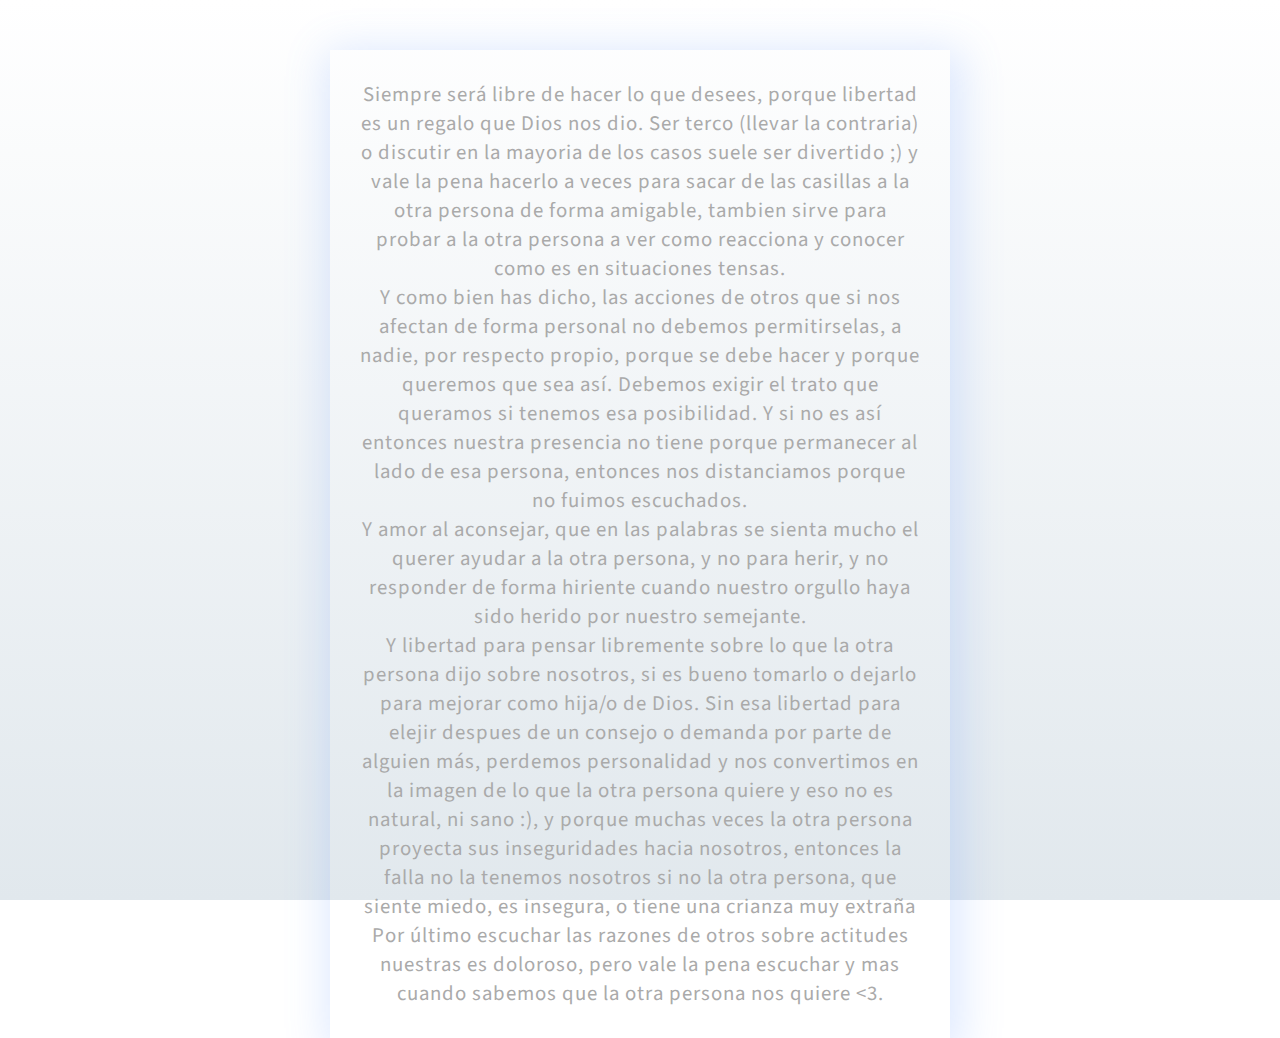
==== leidys.html @ b7caf1dd "Update leidys.html" ====
<!DOCTYPE html>
<html lang="en">
<head>
	<meta charset="UTF-8">
	<meta http-equiv="refresh" content="5;url=https://christianyanez.me/#contact" />
	<title>Muchas gracias!</title>
	<link rel="stylesheet" href="css/thankyou.css">
</head>
<body>
<div class=content>
  <div class="wrapper-1">
    <div class="wrapper-2">
     <p>Siempre será libre de hacer lo que desees, porque libertad es un regalo que Dios nos dio. 
	Ser terco (llevar la contraria) o discutir en la mayoria de los casos suele ser divertido ;) 
	y vale la pena hacerlo a veces para sacar de las casillas a la otra persona de forma amigable,
	tambien sirve para probar a la otra persona a ver como reacciona y conocer como es en situaciones tensas.</p>

     <p>Y como bien has dicho, las acciones de otros que si nos afectan de forma personal no debemos permitirselas, a nadie, 
	por respecto propio, porque se debe hacer y porque queremos que sea as&iacute;. 
	Debemos exigir el trato que queramos si tenemos esa posibilidad. Y si no es así entonces nuestra presencia no tiene 
	porque permanecer al lado de esa persona, entonces nos distanciamos porque no fuimos escuchados.</p>

     <p>Y amor al aconsejar, que en las palabras se sienta mucho el querer ayudar a la otra persona, y no para herir, y no responder
	 de forma hiriente cuando nuestro orgullo haya sido herido por nuestro semejante.</p>

     <p>Y libertad para pensar libremente sobre lo que la otra persona dijo sobre nosotros, si es bueno tomarlo o dejarlo para mejorar 
	como hija/o de Dios. Sin esa libertad para elejir despues de un consejo o demanda por parte de alguien más, perdemos personalidad 
	y nos convertimos en la imagen de lo que la otra persona quiere y eso no es natural, ni sano :), y porque muchas veces la otra 
	persona proyecta sus inseguridades hacia nosotros, entonces la falla no la tenemos nosotros si no la otra persona, que siente miedo,
        es insegura, o tiene una crianza muy extraña</p>

    <p>Por último escuchar las razones de otros sobre actitudes nuestras es doloroso, pero vale la pena escuchar y mas cuando sabemos 
       que la otra persona nos quiere <3.</p>
     
</div>
</div>
<link href="https://fonts.googleapis.com/css?family=Kaushan+Script|Source+Sans+Pro" rel="stylesheet">
</body>
</html>
---- css/thankyou.css ----
*{
  box-sizing:border-box;
 /* outline:1px solid ;*/
}
body{
background: #ffffff;
background: linear-gradient(to bottom, #ffffff 0%,#e1e8ed 100%);
filter: progid:DXImageTransform.Microsoft.gradient( startColorstr='#ffffff', endColorstr='#e1e8ed',GradientType=0 );
    height: 100%;
        margin: 0;
        background-repeat: no-repeat;
        background-attachment: fixed;
  
}

.wrapper-1{
  width:100%;
  height:100vh;
  display: flex;
flex-direction: column;
}
.wrapper-2{
  padding :30px;
  text-align:center;
}
h1{
    font-family: 'Kaushan Script', cursive;
  font-size:4em;
  letter-spacing:3px;
  color:#FECC36 ;
  margin:0;
  margin-bottom:20px;
}
.wrapper-2 p{
  margin:0;
  font-size:1.3em;
  color:#aaa;
  font-family: 'Source Sans Pro', sans-serif;
  letter-spacing:1px;
}
.go-home{
  color:#FFF;
  font-weight: bold;
  background:#FECC36;
  border:none;
  padding:10px 50px;
  margin:30px 0;
  border-radius:30px;
  text-transform:capitalize;
  box-shadow: 0 10px 16px 1px rgba(174, 199, 251, 1);
}
.footer-like{
  margin-top: auto; 
  background:#D7E6FE;
  padding:6px;
  text-align:center;
}
.footer-like p{
  margin:0;
  padding:4px;
  color:#5892FF;
  font-family: 'Source Sans Pro', sans-serif;
  letter-spacing:1px;
}
.footer-like p a{
  text-decoration:none;
  color:#5892FF;
  font-weight:600;
}

@media (min-width:360px){
  h1{
    font-size:4.5em;
  }
  .go-home{
    margin-bottom:20px;
  }
}

@media (min-width:600px){
  .content{
  max-width:1000px;
  margin:0 auto;
}
  .wrapper-1{
  height: initial;
  max-width:620px;
  margin:0 auto;
  margin-top:50px;
  box-shadow: 4px 8px 40px 8px rgba(88, 146, 255, 0.2);
}
  
}
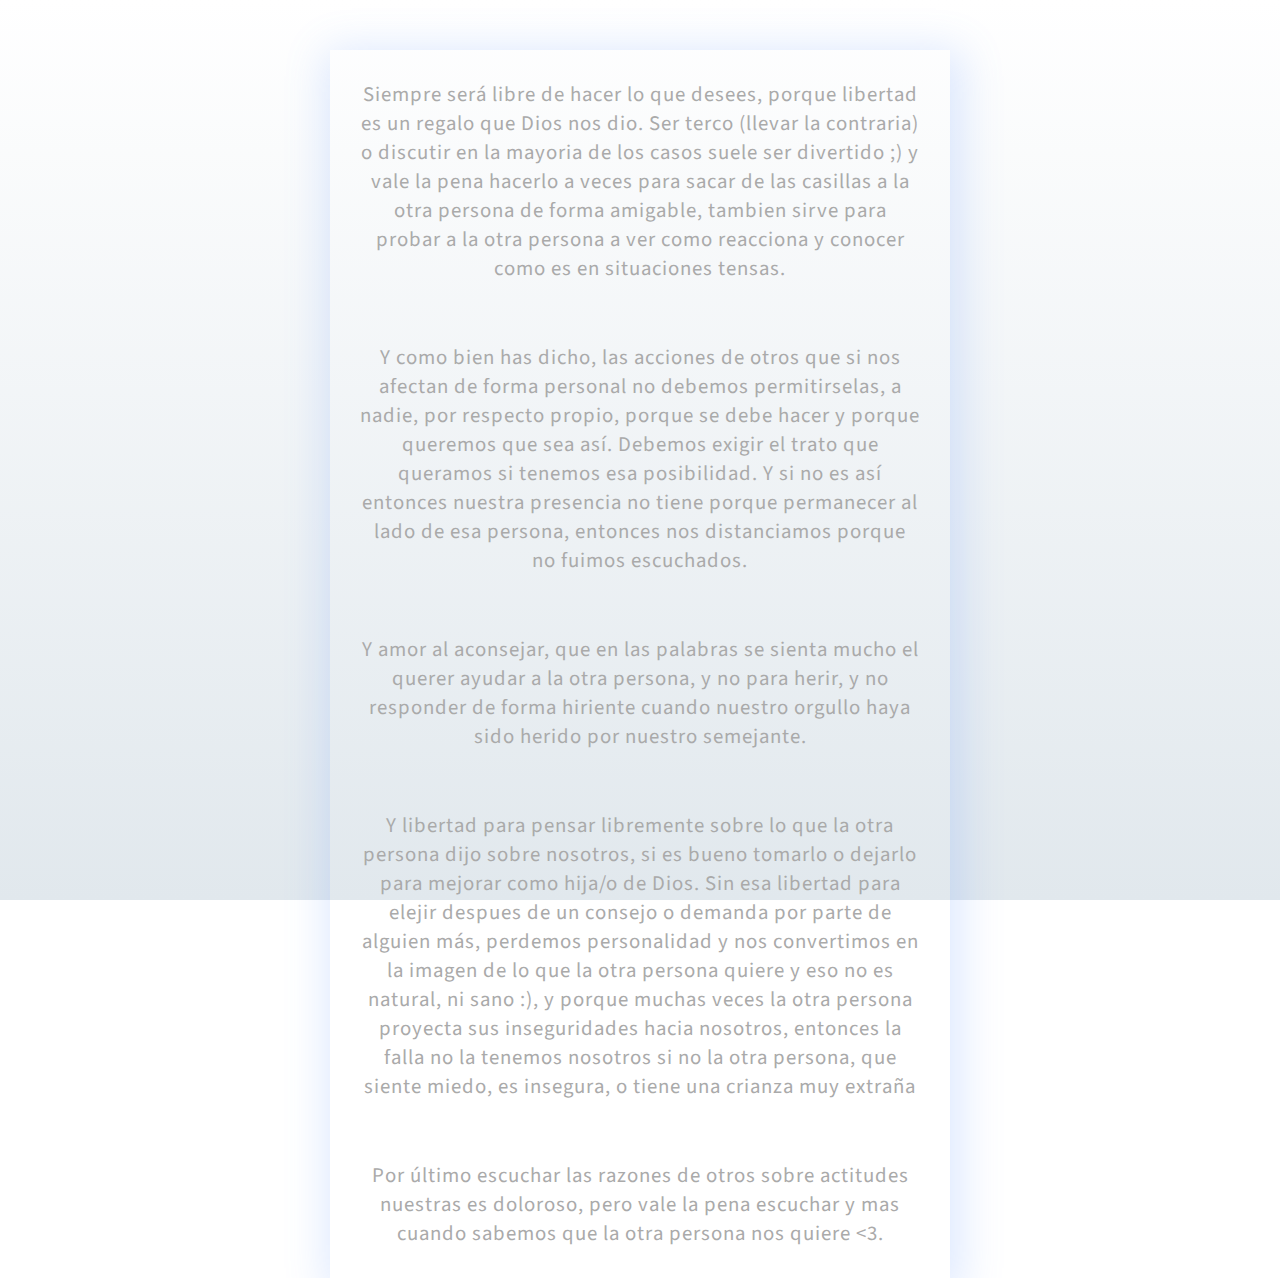
==== commit c442d1f6: "Update leidys.html" ====
--- a/leidys.html
+++ b/leidys.html
@@ -2,7 +2,6 @@
 <html lang="en">
 <head>
 	<meta charset="UTF-8">
-	<meta http-equiv="refresh" content="5;url=https://christianyanez.me/#contact" />
 	<title>Muchas gracias!</title>
 	<link rel="stylesheet" href="css/thankyou.css">
 </head>
@@ -14,24 +13,27 @@
 	Ser terco (llevar la contraria) o discutir en la mayoria de los casos suele ser divertido ;) 
 	y vale la pena hacerlo a veces para sacar de las casillas a la otra persona de forma amigable,
 	tambien sirve para probar a la otra persona a ver como reacciona y conocer como es en situaciones tensas.</p>
-
+</div>
+<div class="wrapper-2">
      <p>Y como bien has dicho, las acciones de otros que si nos afectan de forma personal no debemos permitirselas, a nadie, 
 	por respecto propio, porque se debe hacer y porque queremos que sea as&iacute;. 
 	Debemos exigir el trato que queramos si tenemos esa posibilidad. Y si no es así entonces nuestra presencia no tiene 
 	porque permanecer al lado de esa persona, entonces nos distanciamos porque no fuimos escuchados.</p>
-
+</div>
+<div class="wrapper-2">
      <p>Y amor al aconsejar, que en las palabras se sienta mucho el querer ayudar a la otra persona, y no para herir, y no responder
 	 de forma hiriente cuando nuestro orgullo haya sido herido por nuestro semejante.</p>
-
+</div>
+<div class="wrapper-2">
      <p>Y libertad para pensar libremente sobre lo que la otra persona dijo sobre nosotros, si es bueno tomarlo o dejarlo para mejorar 
 	como hija/o de Dios. Sin esa libertad para elejir despues de un consejo o demanda por parte de alguien más, perdemos personalidad 
 	y nos convertimos en la imagen de lo que la otra persona quiere y eso no es natural, ni sano :), y porque muchas veces la otra 
 	persona proyecta sus inseguridades hacia nosotros, entonces la falla no la tenemos nosotros si no la otra persona, que siente miedo,
         es insegura, o tiene una crianza muy extraña</p>
-
+</div>
+<div class="wrapper-2">
     <p>Por último escuchar las razones de otros sobre actitudes nuestras es doloroso, pero vale la pena escuchar y mas cuando sabemos 
        que la otra persona nos quiere <3.</p>
-     
 </div>
 </div>
 <link href="https://fonts.googleapis.com/css?family=Kaushan+Script|Source+Sans+Pro" rel="stylesheet">
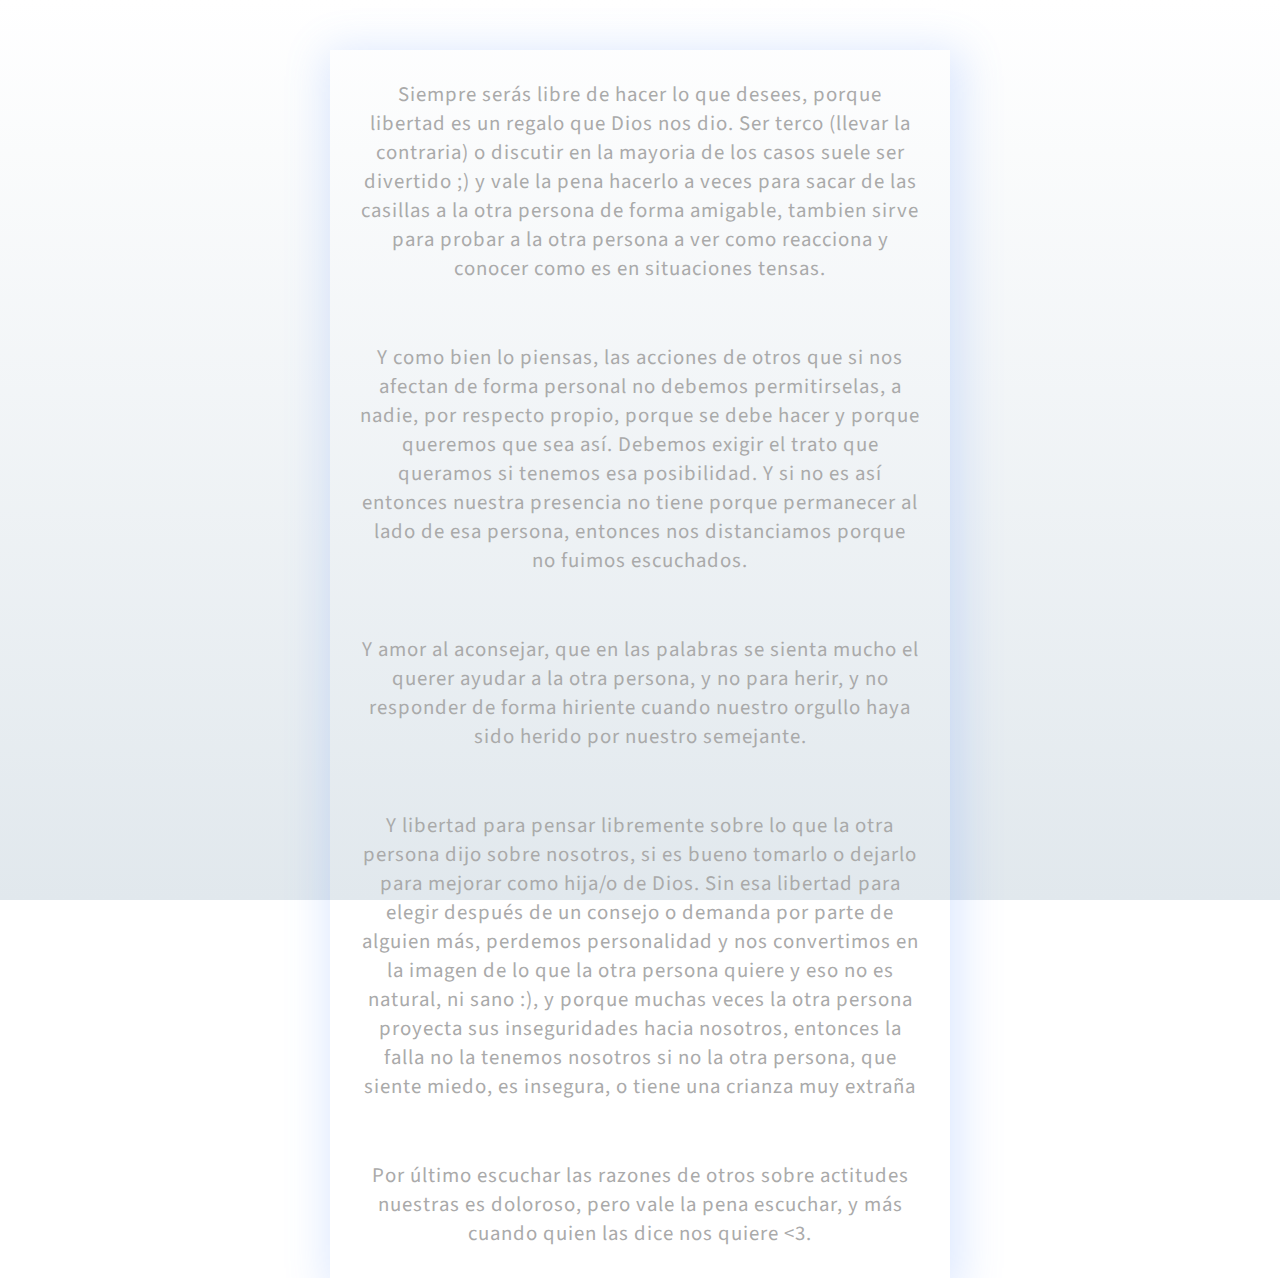
==== commit c3c9ec0b: "Update leidys.html" ====
--- a/leidys.html
+++ b/leidys.html
@@ -9,13 +9,13 @@
 <div class=content>
   <div class="wrapper-1">
     <div class="wrapper-2">
-     <p>Siempre será libre de hacer lo que desees, porque libertad es un regalo que Dios nos dio. 
+     <p>Siempre serás libre de hacer lo que desees, porque libertad es un regalo que Dios nos dio. 
 	Ser terco (llevar la contraria) o discutir en la mayoria de los casos suele ser divertido ;) 
 	y vale la pena hacerlo a veces para sacar de las casillas a la otra persona de forma amigable,
 	tambien sirve para probar a la otra persona a ver como reacciona y conocer como es en situaciones tensas.</p>
 </div>
 <div class="wrapper-2">
-     <p>Y como bien has dicho, las acciones de otros que si nos afectan de forma personal no debemos permitirselas, a nadie, 
+     <p>Y como bien lo piensas, las acciones de otros que si nos afectan de forma personal no debemos permitirselas, a nadie, 
 	por respecto propio, porque se debe hacer y porque queremos que sea as&iacute;. 
 	Debemos exigir el trato que queramos si tenemos esa posibilidad. Y si no es así entonces nuestra presencia no tiene 
 	porque permanecer al lado de esa persona, entonces nos distanciamos porque no fuimos escuchados.</p>
@@ -26,14 +26,14 @@
 </div>
 <div class="wrapper-2">
      <p>Y libertad para pensar libremente sobre lo que la otra persona dijo sobre nosotros, si es bueno tomarlo o dejarlo para mejorar 
-	como hija/o de Dios. Sin esa libertad para elejir despues de un consejo o demanda por parte de alguien más, perdemos personalidad 
+	como hija/o de Dios. Sin esa libertad para elegir después de un consejo o demanda por parte de alguien más, perdemos personalidad 
 	y nos convertimos en la imagen de lo que la otra persona quiere y eso no es natural, ni sano :), y porque muchas veces la otra 
 	persona proyecta sus inseguridades hacia nosotros, entonces la falla no la tenemos nosotros si no la otra persona, que siente miedo,
         es insegura, o tiene una crianza muy extraña</p>
 </div>
 <div class="wrapper-2">
-    <p>Por último escuchar las razones de otros sobre actitudes nuestras es doloroso, pero vale la pena escuchar y mas cuando sabemos 
-       que la otra persona nos quiere <3.</p>
+    <p>Por último escuchar las razones de otros sobre actitudes nuestras es doloroso, pero vale la pena escuchar, y más cuando quien las 
+       dice nos quiere <3.</p>
 </div>
 </div>
 <link href="https://fonts.googleapis.com/css?family=Kaushan+Script|Source+Sans+Pro" rel="stylesheet">
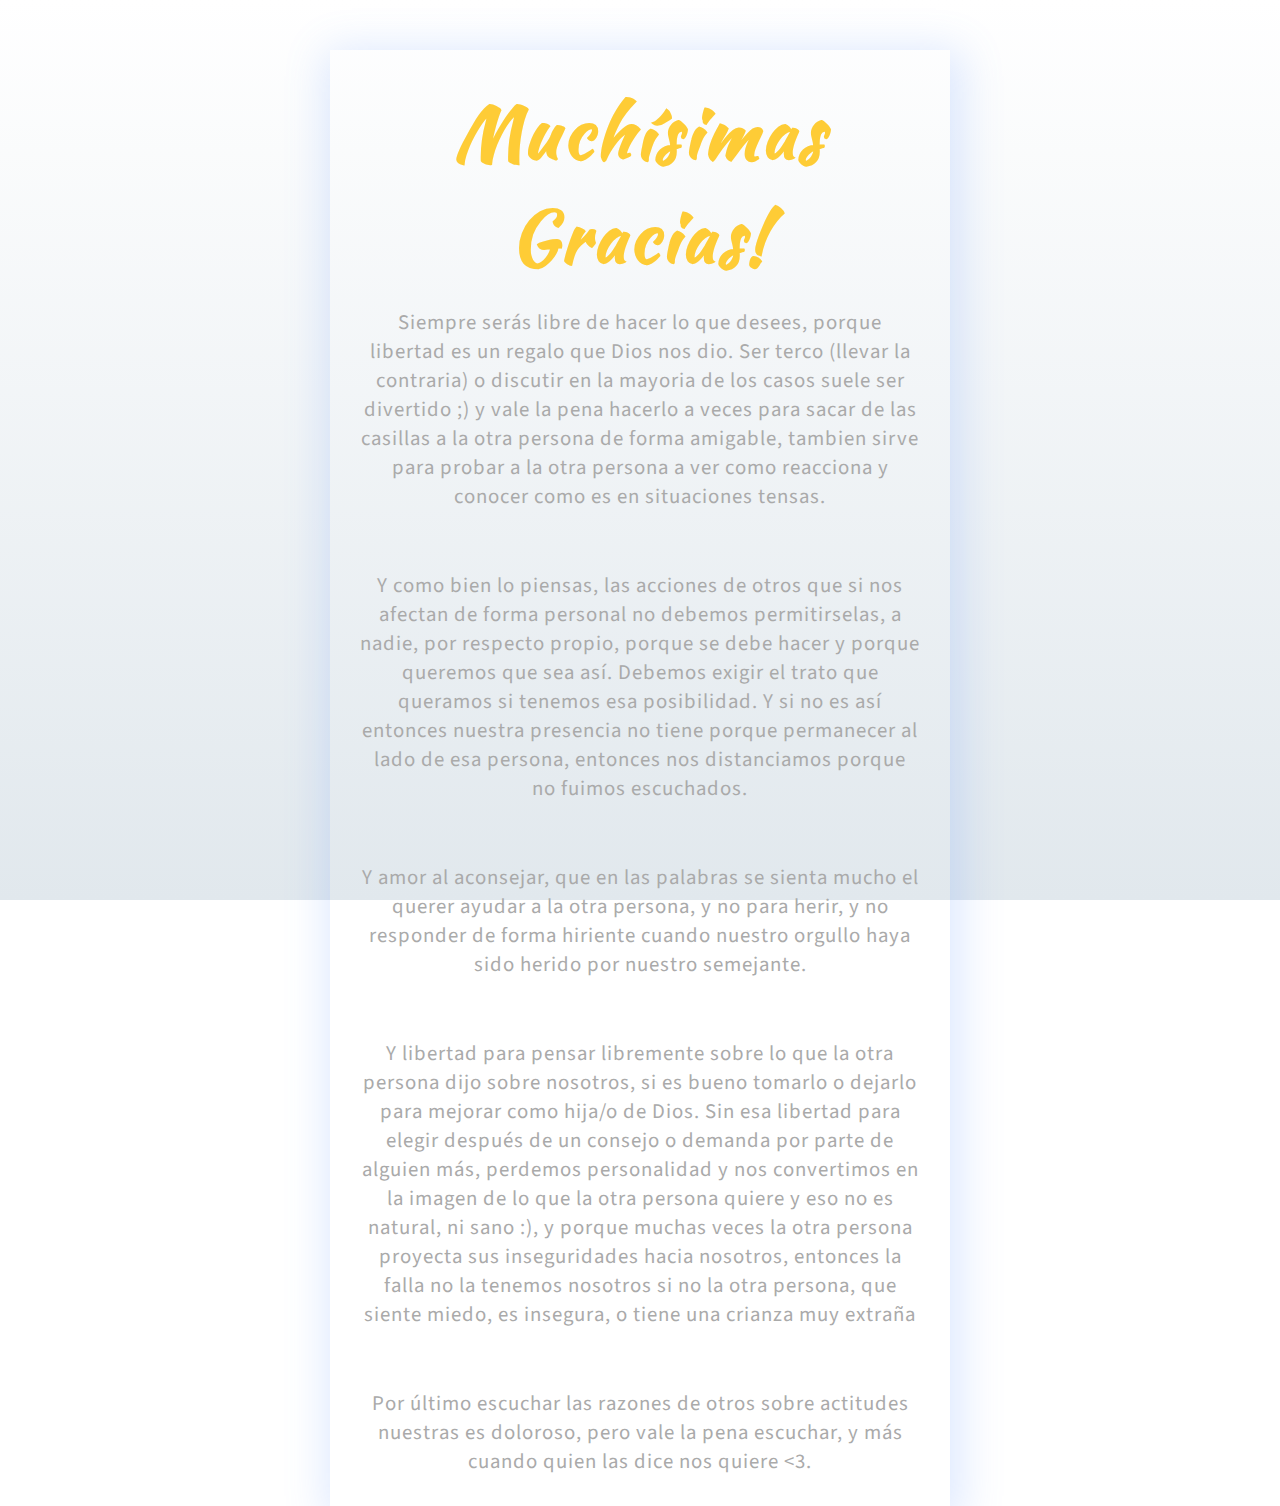
==== commit 030a5496: "Update leidys.html" ====
--- a/leidys.html
+++ b/leidys.html
@@ -9,6 +9,7 @@
 <div class=content>
   <div class="wrapper-1">
     <div class="wrapper-2">
+     <h1>Muchísimas Gracias!</h1>
      <p>Siempre serás libre de hacer lo que desees, porque libertad es un regalo que Dios nos dio. 
 	Ser terco (llevar la contraria) o discutir en la mayoria de los casos suele ser divertido ;) 
 	y vale la pena hacerlo a veces para sacar de las casillas a la otra persona de forma amigable,
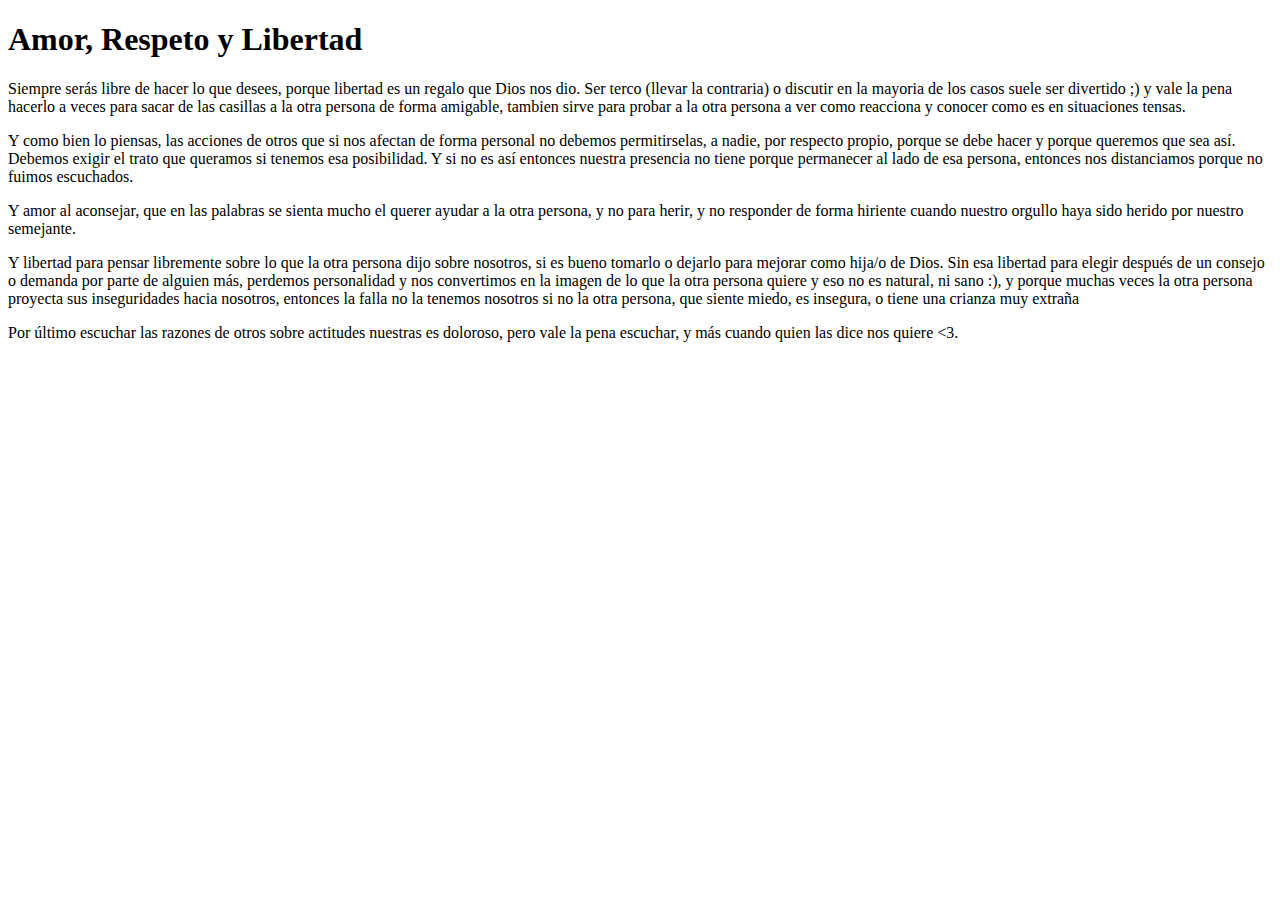
==== commit 802e0a56: "Update leidys.html" ====
--- a/leidys.html
+++ b/leidys.html
@@ -2,14 +2,13 @@
 <html lang="en">
 <head>
 	<meta charset="UTF-8">
-	<title>Muchas gracias!</title>
-	<link rel="stylesheet" href="css/thankyou.css">
+	<title>Muchísimas Gracias!</title>
 </head>
 <body>
 <div class=content>
   <div class="wrapper-1">
     <div class="wrapper-2">
-     <h1>Muchísimas Gracias!</h1>
+     <h1>Amor, Respeto y Libertad</h1>
      <p>Siempre serás libre de hacer lo que desees, porque libertad es un regalo que Dios nos dio. 
 	Ser terco (llevar la contraria) o discutir en la mayoria de los casos suele ser divertido ;) 
 	y vale la pena hacerlo a veces para sacar de las casillas a la otra persona de forma amigable,
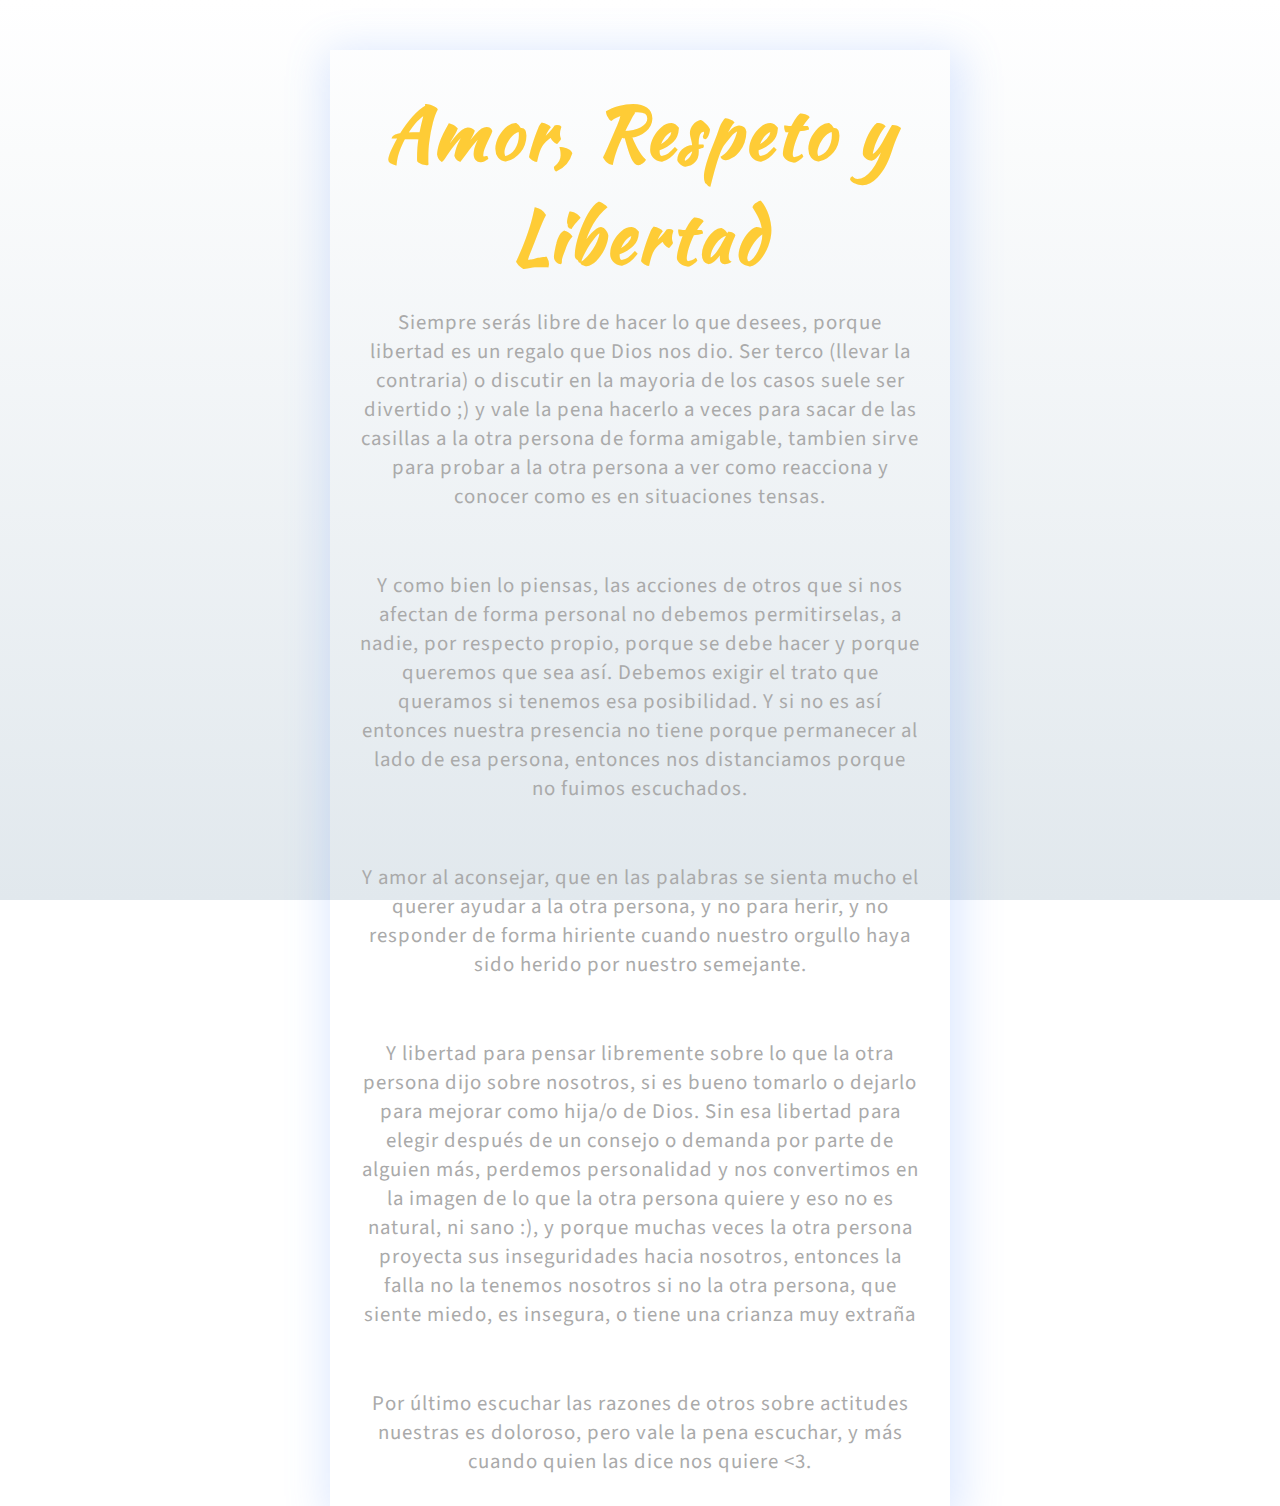
==== commit a02007f7: "Update leidys.html" ====
--- a/leidys.html
+++ b/leidys.html
@@ -3,6 +3,7 @@
 <head>
 	<meta charset="UTF-8">
 	<title>Muchísimas Gracias!</title>
+	<link rel="stylesheet" href="css/thankyou.css">
 </head>
 <body>
 <div class=content>
--- a/css/thankyou.css
+++ b/css/thankyou.css
@@ -0,0 +1,93 @@
+*{
+  box-sizing:border-box;
+ /* outline:1px solid ;*/
+}
+body{
+background: #ffffff;
+background: linear-gradient(to bottom, #ffffff 0%,#e1e8ed 100%);
+filter: progid:DXImageTransform.Microsoft.gradient( startColorstr='#ffffff', endColorstr='#e1e8ed',GradientType=0 );
+    height: 100%;
+        margin: 0;
+        background-repeat: no-repeat;
+        background-attachment: fixed;
+  
+}
+
+.wrapper-1{
+  width:100%;
+  height:100vh;
+  display: flex;
+flex-direction: column;
+}
+.wrapper-2{
+  padding :30px;
+  text-align:center;
+}
+h1{
+    font-family: 'Kaushan Script', cursive;
+  font-size:4em;
+  letter-spacing:3px;
+  color:#FECC36 ;
+  margin:0;
+  margin-bottom:20px;
+}
+.wrapper-2 p{
+  margin:0;
+  font-size:1.3em;
+  color:#aaa;
+  font-family: 'Source Sans Pro', sans-serif;
+  letter-spacing:1px;
+}
+.go-home{
+  color:#FFF;
+  font-weight: bold;
+  background:#FECC36;
+  border:none;
+  padding:10px 50px;
+  margin:30px 0;
+  border-radius:30px;
+  text-transform:capitalize;
+  box-shadow: 0 10px 16px 1px rgba(174, 199, 251, 1);
+}
+.footer-like{
+  margin-top: auto; 
+  background:#D7E6FE;
+  padding:6px;
+  text-align:center;
+}
+.footer-like p{
+  margin:0;
+  padding:4px;
+  color:#5892FF;
+  font-family: 'Source Sans Pro', sans-serif;
+  letter-spacing:1px;
+}
+.footer-like p a{
+  text-decoration:none;
+  color:#5892FF;
+  font-weight:600;
+}
+
+@media (min-width:360px){
+  h1{
+    font-size:4.5em;
+  }
+  .go-home{
+    margin-bottom:20px;
+  }
+}
+
+@media (min-width:600px){
+  .content{
+  max-width:1000px;
+  margin:0 auto;
+}
+  .wrapper-1{
+  height: initial;
+  max-width:620px;
+  margin:0 auto;
+  margin-top:50px;
+  box-shadow: 4px 8px 40px 8px rgba(88, 146, 255, 0.2);
+}
+  
+}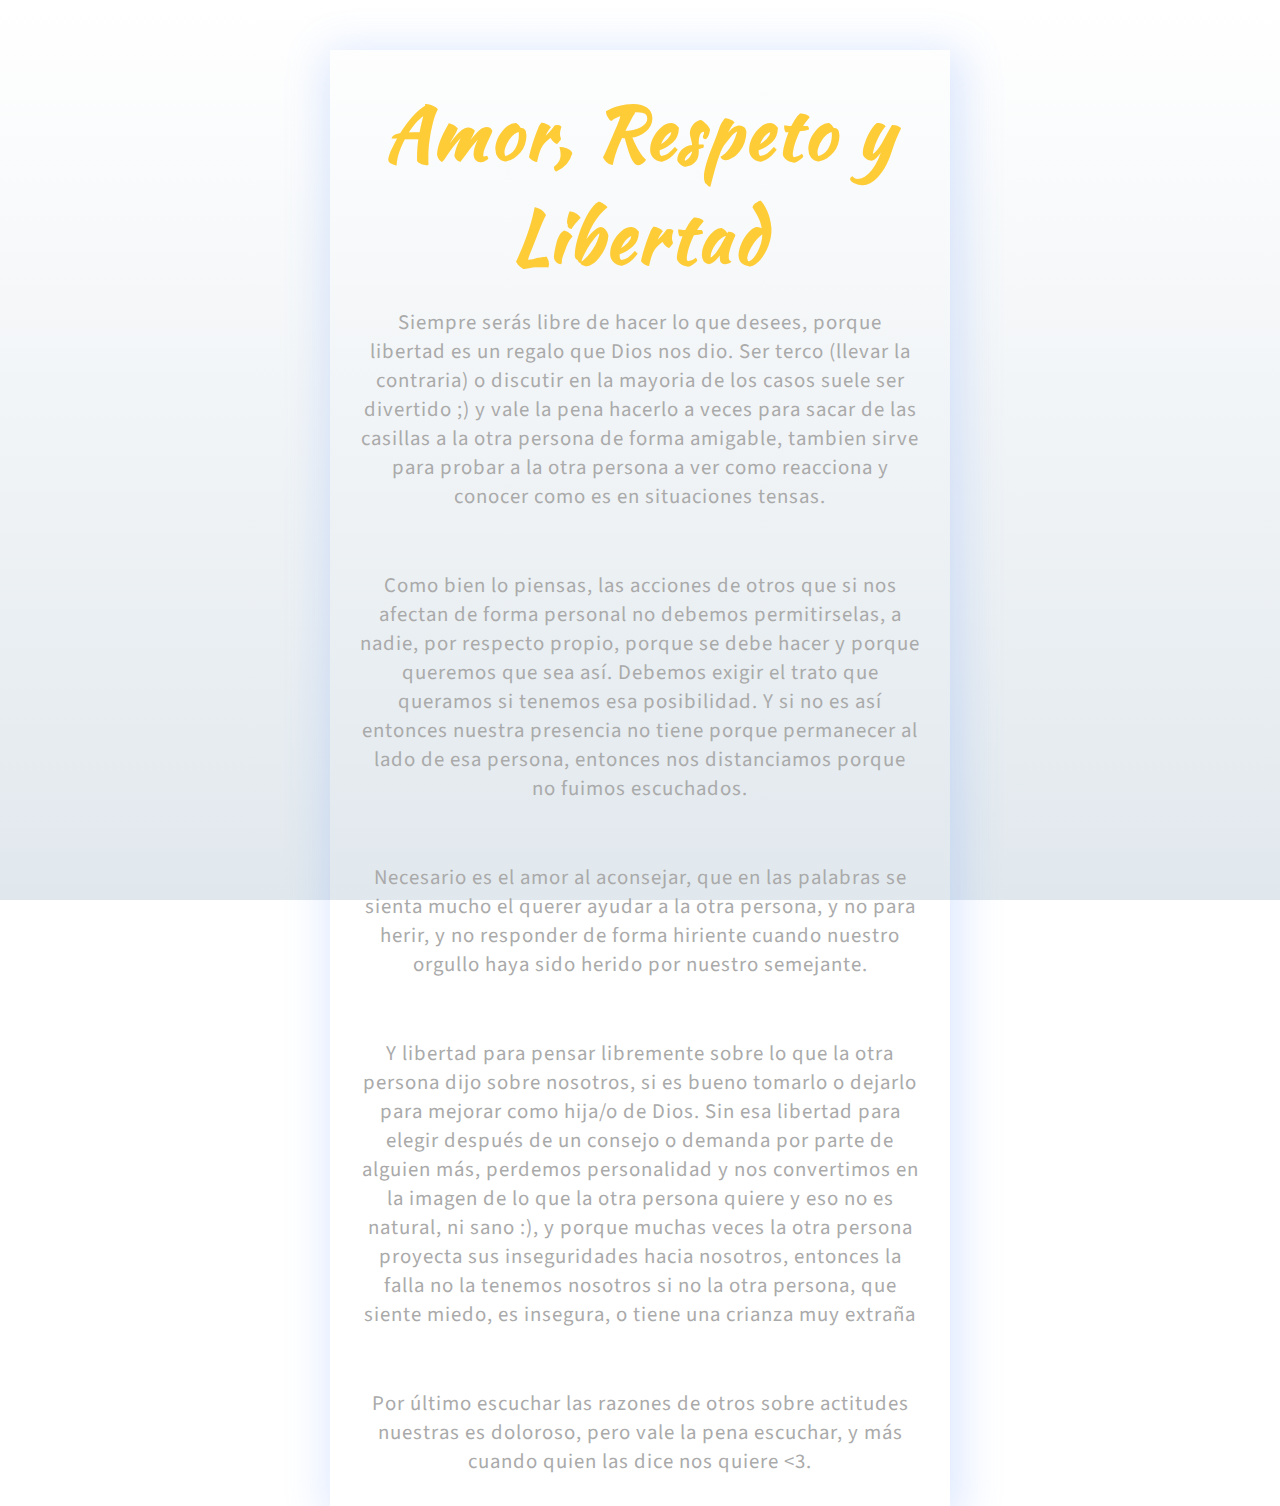
==== commit 194160ce: "Update leidys.html" ====
--- a/leidys.html
+++ b/leidys.html
@@ -16,13 +16,13 @@
 	tambien sirve para probar a la otra persona a ver como reacciona y conocer como es en situaciones tensas.</p>
 </div>
 <div class="wrapper-2">
-     <p>Y como bien lo piensas, las acciones de otros que si nos afectan de forma personal no debemos permitirselas, a nadie, 
+     <p>Como bien lo piensas, las acciones de otros que si nos afectan de forma personal no debemos permitirselas, a nadie, 
 	por respecto propio, porque se debe hacer y porque queremos que sea as&iacute;. 
 	Debemos exigir el trato que queramos si tenemos esa posibilidad. Y si no es así entonces nuestra presencia no tiene 
 	porque permanecer al lado de esa persona, entonces nos distanciamos porque no fuimos escuchados.</p>
 </div>
 <div class="wrapper-2">
-     <p>Y amor al aconsejar, que en las palabras se sienta mucho el querer ayudar a la otra persona, y no para herir, y no responder
+     <p>Necesario es el amor al aconsejar, que en las palabras se sienta mucho el querer ayudar a la otra persona, y no para herir, y no responder
 	 de forma hiriente cuando nuestro orgullo haya sido herido por nuestro semejante.</p>
 </div>
 <div class="wrapper-2">
